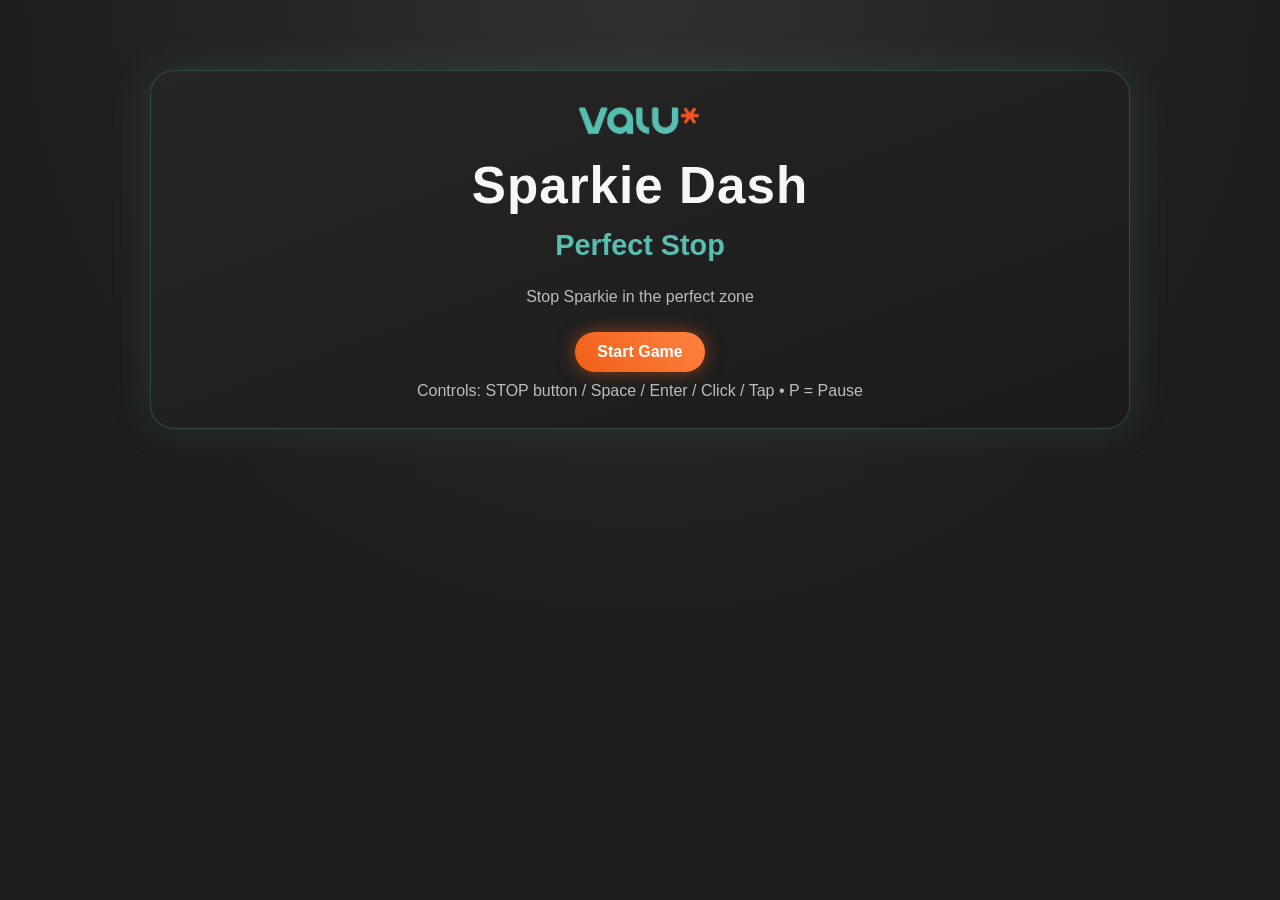
==== index.html @ 8cb0c185 "Build Sparkie Dash Perfect Stop browser mini-game" ====
<!doctype html>
<html lang="en">
  <head>
    <meta charset="UTF-8" />
    <meta name="viewport" content="width=device-width, initial-scale=1.0" />
    <title>Sparkie Dash: Perfect Stop</title>
    <link rel="stylesheet" href="./style.css" />
  </head>
  <body>
    <main class="app">
      <section id="startScreen" class="screen screen--active" aria-label="Start screen">
        <img
          id="startLogo"
          class="valu-logo"
          src="./Value-Logo.png"
          alt="Valu logo"
          data-fallback="logo"
        />
        <h1>Sparkie Dash</h1>
        <p class="subtitle">Perfect Stop</p>
        <p class="instruction">Stop Sparkie in the perfect zone</p>
        <button id="startBtn" class="btn btn--primary">Start Game</button>
        <div class="controls-note">Controls: STOP button / Space / Enter / Click / Tap • P = Pause</div>
      </section>

      <section id="gameScreen" class="screen" aria-label="Game screen">
        <header class="hud">
          <img
            id="gameLogo"
            class="valu-logo valu-logo--small"
            src="./Value-Logo.png"
            alt="Valu logo"
            data-fallback="logo"
          />
          <div class="hud-item"><span>Score</span><strong id="scoreValue">0</strong></div>
          <div class="hud-item"><span>Round</span><strong id="roundValue">1</strong></div>
          <div class="hud-item"><span>Best</span><strong id="bestValue">0</strong></div>
          <div class="hud-item"><span>Combo</span><strong id="comboValue">x1</strong></div>
        </header>

        <div class="track-wrap">
          <div id="track" class="track" role="presentation">
            <div id="goodZone" class="zone zone--good"></div>
            <div id="perfectZone" class="zone zone--perfect"></div>
            <div id="sparkie" class="sparkie" aria-label="Sparkie runner">
              <img
                id="sparkieImg"
                src="./sparkie_player.png"
                alt="Sparkie"
                data-fallback="sparkie"
              />
            </div>
          </div>
        </div>

        <div class="actions">
          <button id="stopBtn" class="btn btn--stop">STOP</button>
          <button id="pauseBtn" class="btn btn--ghost">Pause</button>
        </div>
      </section>
    </main>

    <section id="resultOverlay" class="overlay" aria-live="polite" aria-hidden="true">
      <div class="result-card">
        <h2 id="resultLabel">PERFECT</h2>
        <p id="resultPoints">+100</p>
        <div class="reward-wrap">
          <img id="rewardIcon" src="./coin_token.png" alt="Reward icon" data-fallback="reward" />
          <div id="rewardFallback" class="reward-fallback hidden" aria-hidden="true"></div>
        </div>
        <p id="accuracyText">Center hit!</p>
        <div class="overlay-actions">
          <button id="nextRoundBtn" class="btn btn--primary">Play Again</button>
          <button id="restartBtn" class="btn btn--ghost">Restart</button>
        </div>
      </div>
    </section>

    <script src="./game.js"></script>
  </body>
</html>
---- style.css ----
:root {
  --orange: #ef5f17;
  --teal: #57beb1;
  --bg: #1e1e1e;
  --panel: #292929;
  --text: #f7f7f7;
  --muted: #bcbcbc;
}

* {
  box-sizing: border-box;
}

body {
  margin: 0;
  min-height: 100vh;
  background: radial-gradient(circle at top, #303030 0%, var(--bg) 56%);
  color: var(--text);
  font-family: Inter, Avenir, Segoe UI, Roboto, sans-serif;
  display: grid;
  place-items: center;
  overflow: hidden;
}

.app {
  width: min(980px, 96vw);
  min-height: min(760px, 95vh);
  position: relative;
}

.screen {
  display: none;
  height: 100%;
  border-radius: 24px;
  padding: clamp(16px, 2.8vw, 28px);
  background: linear-gradient(160deg, #262626, #1b1b1b);
  border: 1px solid rgba(87, 190, 177, 0.26);
  box-shadow: 0 0 42px rgba(87, 190, 177, 0.14);
}

.screen--active {
  display: flex;
}

#startScreen {
  flex-direction: column;
  align-items: center;
  justify-content: center;
  text-align: center;
  gap: 10px;
}

h1 {
  margin: 4px 0;
  font-size: clamp(2rem, 7vw, 3.2rem);
  letter-spacing: 1px;
}

.subtitle {
  margin: 0;
  color: var(--teal);
  font-size: clamp(1.2rem, 4.6vw, 1.8rem);
  font-weight: 700;
}

.instruction,
.controls-note {
  color: var(--muted);
}

.valu-logo {
  width: clamp(100px, 18vw, 130px);
  height: auto;
  object-fit: contain;
}

.valu-logo--small {
  width: clamp(70px, 11vw, 90px);
}

.hud {
  display: grid;
  grid-template-columns: auto repeat(4, minmax(70px, auto));
  gap: 14px;
  align-items: center;
}

.hud-item {
  background: rgba(255, 255, 255, 0.05);
  border-radius: 12px;
  padding: 8px 10px;
  text-align: center;
}

.hud-item span {
  display: block;
  font-size: 0.72rem;
  color: var(--muted);
}

.hud-item strong {
  color: var(--teal);
}

#gameScreen {
  flex-direction: column;
  gap: 20px;
}

.track-wrap {
  flex: 1;
  display: grid;
  place-items: center;
}

.track {
  width: min(900px, 90vw);
  height: clamp(130px, 26vw, 180px);
  border-radius: 22px;
  position: relative;
  background:
    repeating-linear-gradient(
      90deg,
      rgba(255, 255, 255, 0.07) 0 16px,
      rgba(255, 255, 255, 0.01) 16px 34px
    ),
    linear-gradient(180deg, #353535, #212121);
  border: 2px solid rgba(87, 190, 177, 0.35);
  overflow: hidden;
  animation: trackMove 900ms linear infinite;
}

@keyframes trackMove {
  from {
    background-position-x: 0;
  }
  to {
    background-position-x: -36px;
  }
}

.zone {
  position: absolute;
  top: 20%;
  height: 60%;
  border-radius: 14px;
}

.zone--good {
  background: rgba(87, 190, 177, 0.26);
  box-shadow: 0 0 18px rgba(87, 190, 177, 0.4);
}

.zone--perfect {
  background: rgba(239, 95, 23, 0.35);
  box-shadow: 0 0 18px rgba(239, 95, 23, 0.72);
}

.sparkie {
  position: absolute;
  left: 0;
  bottom: 12%;
  width: clamp(66px, 12vw, 92px);
  height: clamp(66px, 12vw, 92px);
  transform-origin: center bottom;
  transition: transform 120ms ease;
}

.sparkie img {
  width: 100%;
  height: 100%;
  object-fit: contain;
  filter: drop-shadow(0 0 14px rgba(239, 95, 23, 0.5));
}

.sparkie.running {
  animation: sparkieRun 280ms ease-in-out infinite alternate;
}

@keyframes sparkieRun {
  from {
    transform: translateY(0) rotate(-4deg);
  }
  to {
    transform: translateY(-6px) rotate(4deg);
  }
}

.sparkie.stopped {
  transform: translateY(1px) scale(1.04);
}

.actions {
  display: flex;
  gap: 12px;
  justify-content: center;
}

.btn {
  border: none;
  border-radius: 999px;
  padding: 11px 22px;
  font-size: 1rem;
  font-weight: 700;
  cursor: pointer;
  color: white;
  transition: transform 120ms ease, filter 160ms ease;
}

.btn:hover,
.btn:focus-visible {
  transform: translateY(-1px) scale(1.02);
}

.btn--primary,
.btn--stop {
  background: linear-gradient(45deg, var(--orange), #ff8241);
  box-shadow: 0 0 18px rgba(239, 95, 23, 0.5);
}

.btn--ghost {
  background: rgba(87, 190, 177, 0.2);
  border: 1px solid rgba(87, 190, 177, 0.45);
}

.overlay {
  position: fixed;
  inset: 0;
  display: none;
  place-items: center;
  background: rgba(10, 10, 10, 0.65);
  backdrop-filter: blur(2px);
  z-index: 3;
}

.overlay.active {
  display: grid;
}

.result-card {
  width: min(360px, 90vw);
  background: var(--panel);
  border-radius: 20px;
  border: 1px solid rgba(239, 95, 23, 0.5);
  padding: 20px;
  text-align: center;
  box-shadow: 0 0 30px rgba(239, 95, 23, 0.35);
}

#resultLabel {
  margin: 0;
  font-size: 2rem;
}

#resultPoints {
  margin: 6px 0 10px;
  font-size: 1.5rem;
  color: var(--teal);
}

.reward-wrap {
  min-height: 72px;
  display: grid;
  place-items: center;
}

#rewardIcon {
  width: 64px;
  height: 64px;
  object-fit: contain;
}

.reward-fallback {
  width: 54px;
  height: 54px;
  border-radius: 50%;
  background: radial-gradient(circle at 35% 35%, #d8d8d8, #777);
}

.hidden {
  display: none !important;
}

.overlay-actions {
  display: flex;
  justify-content: center;
  gap: 10px;
  margin-top: 14px;
}

.perfect-shake {
  animation: perfectShake 220ms linear;
}

@keyframes perfectShake {
  0%,
  100% {
    transform: translateX(0);
  }
  25% {
    transform: translateX(-8px);
  }
  75% {
    transform: translateX(8px);
  }
}

.img-placeholder {
  background: linear-gradient(130deg, #ff955f, #57beb1);
  border-radius: 10px;
  border: 1px dashed rgba(255, 255, 255, 0.7);
}

@media (max-width: 700px) {
  .hud {
    grid-template-columns: repeat(2, minmax(110px, 1fr));
  }
}
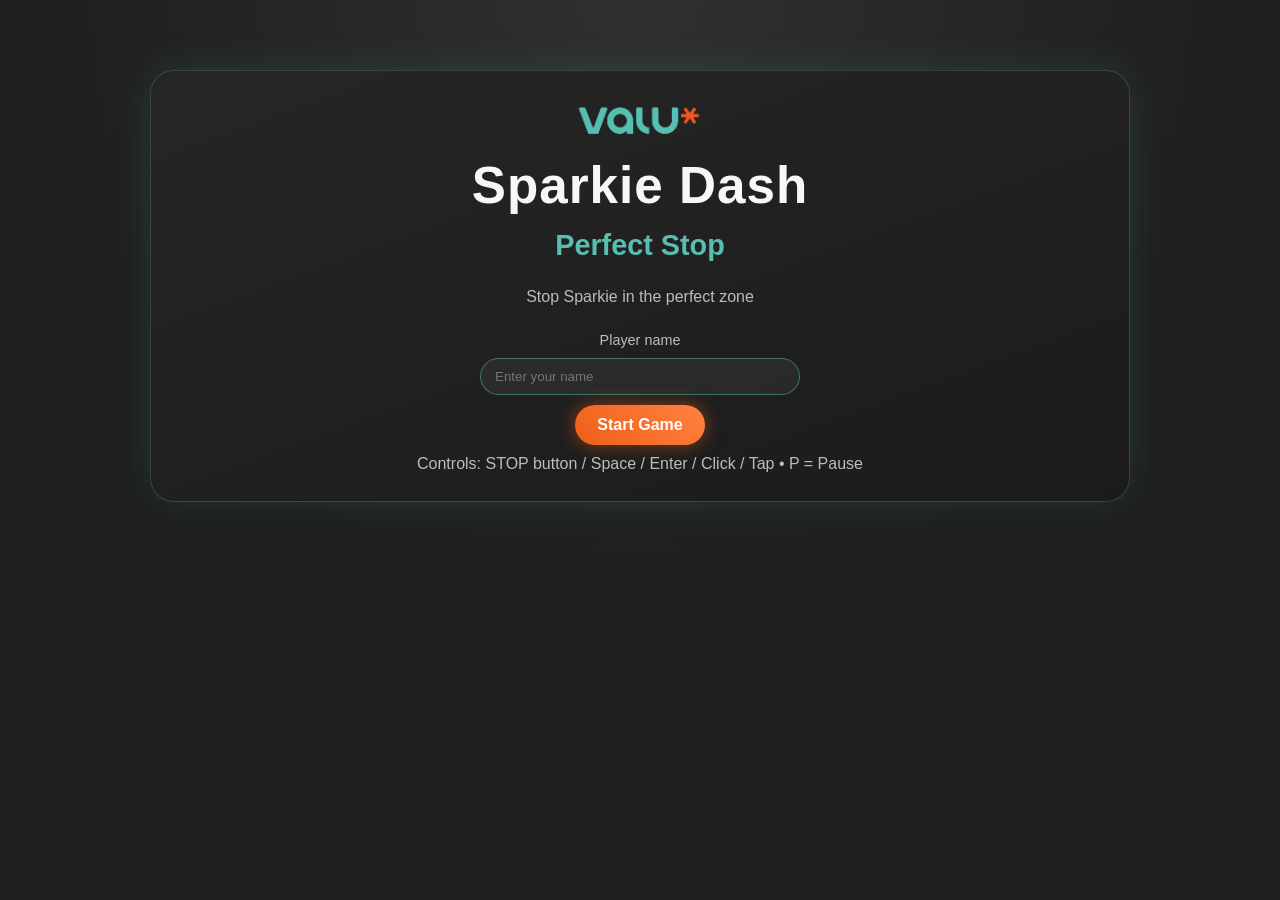
==== commit a9597499: "Adjust Sparkie Dash to 3-round named progression and miss-only loss" ====
--- a/index.html
+++ b/index.html
@@ -9,33 +9,24 @@
   <body>
     <main class="app">
       <section id="startScreen" class="screen screen--active" aria-label="Start screen">
-        <img
-          id="startLogo"
-          class="valu-logo"
-          src="./Value-Logo.png"
-          alt="Valu logo"
-          data-fallback="logo"
-        />
+        <img id="startLogo" class="valu-logo" src="./Value-Logo.png" alt="Valu logo" data-fallback="logo" />
         <h1>Sparkie Dash</h1>
         <p class="subtitle">Perfect Stop</p>
         <p class="instruction">Stop Sparkie in the perfect zone</p>
+        <label class="name-label" for="playerName">Player name</label>
+        <input id="playerName" class="name-input" type="text" maxlength="20" placeholder="Enter your name" />
+        <p id="nameError" class="name-error hidden">Please enter your name to start.</p>
         <button id="startBtn" class="btn btn--primary">Start Game</button>
         <div class="controls-note">Controls: STOP button / Space / Enter / Click / Tap • P = Pause</div>
       </section>
 
       <section id="gameScreen" class="screen" aria-label="Game screen">
         <header class="hud">
-          <img
-            id="gameLogo"
-            class="valu-logo valu-logo--small"
-            src="./Value-Logo.png"
-            alt="Valu logo"
-            data-fallback="logo"
-          />
+          <img id="gameLogo" class="valu-logo valu-logo--small" src="./Value-Logo.png" alt="Valu logo" data-fallback="logo" />
+          <div class="hud-item"><span>Player</span><strong id="playerValue">-</strong></div>
           <div class="hud-item"><span>Score</span><strong id="scoreValue">0</strong></div>
-          <div class="hud-item"><span>Round</span><strong id="roundValue">1</strong></div>
+          <div class="hud-item"><span>Round</span><strong id="roundValue">1/3</strong></div>
           <div class="hud-item"><span>Best</span><strong id="bestValue">0</strong></div>
-          <div class="hud-item"><span>Combo</span><strong id="comboValue">x1</strong></div>
         </header>
 
         <div class="track-wrap">
@@ -43,12 +34,7 @@
             <div id="goodZone" class="zone zone--good"></div>
             <div id="perfectZone" class="zone zone--perfect"></div>
             <div id="sparkie" class="sparkie" aria-label="Sparkie runner">
-              <img
-                id="sparkieImg"
-                src="./sparkie_player.png"
-                alt="Sparkie"
-                data-fallback="sparkie"
-              />
+              <img id="sparkieImg" src="./sparkie_player.png" alt="Sparkie" data-fallback="sparkie" />
             </div>
           </div>
         </div>
@@ -70,7 +56,7 @@
         </div>
         <p id="accuracyText">Center hit!</p>
         <div class="overlay-actions">
-          <button id="nextRoundBtn" class="btn btn--primary">Play Again</button>
+          <button id="nextRoundBtn" class="btn btn--primary">Next Round</button>
           <button id="restartBtn" class="btn btn--ghost">Restart</button>
         </div>
       </div>
--- a/style.css
+++ b/style.css
@@ -6,11 +6,7 @@
   --text: #f7f7f7;
   --muted: #bcbcbc;
 }
-
-* {
-  box-sizing: border-box;
-}
-
+* { box-sizing: border-box; }
 body {
   margin: 0;
   min-height: 100vh;
@@ -21,13 +17,7 @@
   place-items: center;
   overflow: hidden;
 }
-
-.app {
-  width: min(980px, 96vw);
-  min-height: min(760px, 95vh);
-  position: relative;
-}
-
+.app { width: min(980px, 96vw); min-height: min(760px, 95vh); position: relative; }
 .screen {
   display: none;
   height: 100%;
@@ -37,125 +27,46 @@
   border: 1px solid rgba(87, 190, 177, 0.26);
   box-shadow: 0 0 42px rgba(87, 190, 177, 0.14);
 }
-
-.screen--active {
-  display: flex;
+.screen--active { display: flex; }
+#startScreen { flex-direction: column; align-items: center; justify-content: center; text-align: center; gap: 10px; }
+h1 { margin: 4px 0; font-size: clamp(2rem, 7vw, 3.2rem); letter-spacing: 1px; }
+.subtitle { margin: 0; color: var(--teal); font-size: clamp(1.2rem, 4.6vw, 1.8rem); font-weight: 700; }
+.instruction, .controls-note { color: var(--muted); }
+.valu-logo { width: clamp(100px, 18vw, 130px); height: auto; object-fit: contain; }
+.valu-logo--small { width: clamp(70px, 11vw, 90px); }
+.name-label { font-size: 0.9rem; color: var(--muted); }
+.name-input {
+  width: min(320px, 80vw);
+  border-radius: 999px;
+  border: 1px solid rgba(87, 190, 177, 0.5);
+  background: rgba(255,255,255,0.05);
+  color: white;
+  padding: 10px 14px;
+  outline: none;
 }
-
-#startScreen {
-  flex-direction: column;
-  align-items: center;
-  justify-content: center;
-  text-align: center;
-  gap: 10px;
-}
-
-h1 {
-  margin: 4px 0;
-  font-size: clamp(2rem, 7vw, 3.2rem);
-  letter-spacing: 1px;
-}
-
-.subtitle {
-  margin: 0;
-  color: var(--teal);
-  font-size: clamp(1.2rem, 4.6vw, 1.8rem);
-  font-weight: 700;
-}
-
-.instruction,
-.controls-note {
-  color: var(--muted);
-}
-
-.valu-logo {
-  width: clamp(100px, 18vw, 130px);
-  height: auto;
-  object-fit: contain;
-}
-
-.valu-logo--small {
-  width: clamp(70px, 11vw, 90px);
-}
-
-.hud {
-  display: grid;
-  grid-template-columns: auto repeat(4, minmax(70px, auto));
-  gap: 14px;
-  align-items: center;
-}
-
-.hud-item {
-  background: rgba(255, 255, 255, 0.05);
-  border-radius: 12px;
-  padding: 8px 10px;
-  text-align: center;
-}
-
-.hud-item span {
-  display: block;
-  font-size: 0.72rem;
-  color: var(--muted);
-}
-
-.hud-item strong {
-  color: var(--teal);
-}
-
-#gameScreen {
-  flex-direction: column;
-  gap: 20px;
-}
-
-.track-wrap {
-  flex: 1;
-  display: grid;
-  place-items: center;
-}
-
+.name-input:focus { box-shadow: 0 0 0 2px rgba(87, 190, 177, 0.35); }
+.name-error { color: #ff8f8f; margin: 0; }
+.hidden { display: none !important; }
+.hud { display: grid; grid-template-columns: auto repeat(4, minmax(70px, auto)); gap: 14px; align-items: center; }
+.hud-item { background: rgba(255, 255, 255, 0.05); border-radius: 12px; padding: 8px 10px; text-align: center; }
+.hud-item span { display: block; font-size: 0.72rem; color: var(--muted); }
+.hud-item strong { color: var(--teal); }
+#gameScreen { flex-direction: column; gap: 20px; }
+.track-wrap { flex: 1; display: grid; place-items: center; }
 .track {
   width: min(900px, 90vw);
   height: clamp(130px, 26vw, 180px);
   border-radius: 22px;
   position: relative;
-  background:
-    repeating-linear-gradient(
-      90deg,
-      rgba(255, 255, 255, 0.07) 0 16px,
-      rgba(255, 255, 255, 0.01) 16px 34px
-    ),
-    linear-gradient(180deg, #353535, #212121);
+  background: repeating-linear-gradient(90deg, rgba(255,255,255,.07) 0 16px, rgba(255,255,255,.01) 16px 34px), linear-gradient(180deg, #353535, #212121);
   border: 2px solid rgba(87, 190, 177, 0.35);
   overflow: hidden;
   animation: trackMove 900ms linear infinite;
 }
-
-@keyframes trackMove {
-  from {
-    background-position-x: 0;
-  }
-  to {
-    background-position-x: -36px;
-  }
-}
-
-.zone {
-  position: absolute;
-  top: 20%;
-  height: 60%;
-  border-radius: 14px;
-}
-
-.zone--good {
-  background: rgba(87, 190, 177, 0.26);
-  box-shadow: 0 0 18px rgba(87, 190, 177, 0.4);
-}
-
-.zone--perfect {
-  background: rgba(239, 95, 23, 0.35);
-  box-shadow: 0 0 18px rgba(239, 95, 23, 0.72);
-}
-
+@keyframes trackMove { from { background-position-x: 0; } to { background-position-x: -36px; } }
+.zone { position: absolute; top: 20%; height: 60%; border-radius: 14px; }
+.zone--good { background: rgba(87,190,177,.26); box-shadow: 0 0 18px rgba(87,190,177,.4); }
+.zone--perfect { background: rgba(239,95,23,.35); box-shadow: 0 0 18px rgba(239,95,23,.72); }
 .sparkie {
   position: absolute;
   left: 0;
@@ -165,37 +76,11 @@
   transform-origin: center bottom;
   transition: transform 120ms ease;
 }
-
-.sparkie img {
-  width: 100%;
-  height: 100%;
-  object-fit: contain;
-  filter: drop-shadow(0 0 14px rgba(239, 95, 23, 0.5));
-}
-
-.sparkie.running {
-  animation: sparkieRun 280ms ease-in-out infinite alternate;
-}
-
-@keyframes sparkieRun {
-  from {
-    transform: translateY(0) rotate(-4deg);
-  }
-  to {
-    transform: translateY(-6px) rotate(4deg);
-  }
-}
-
-.sparkie.stopped {
-  transform: translateY(1px) scale(1.04);
-}
-
-.actions {
-  display: flex;
-  gap: 12px;
-  justify-content: center;
-}
-
+.sparkie img { width: 100%; height: 100%; object-fit: contain; filter: drop-shadow(0 0 14px rgba(239,95,23,.5)); }
+.sparkie.running { animation: sparkieRun 280ms ease-in-out infinite alternate; }
+@keyframes sparkieRun { from { transform: translateY(0) rotate(-4deg); } to { transform: translateY(-6px) rotate(4deg); } }
+.sparkie.stopped { transform: translateY(1px) scale(1.04); }
+.actions { display: flex; gap: 12px; justify-content: center; }
 .btn {
   border: none;
   border-radius: 999px;
@@ -206,113 +91,29 @@
   color: white;
   transition: transform 120ms ease, filter 160ms ease;
 }
-
-.btn:hover,
-.btn:focus-visible {
-  transform: translateY(-1px) scale(1.02);
-}
-
-.btn--primary,
-.btn--stop {
-  background: linear-gradient(45deg, var(--orange), #ff8241);
-  box-shadow: 0 0 18px rgba(239, 95, 23, 0.5);
-}
-
-.btn--ghost {
-  background: rgba(87, 190, 177, 0.2);
-  border: 1px solid rgba(87, 190, 177, 0.45);
-}
-
-.overlay {
-  position: fixed;
-  inset: 0;
-  display: none;
-  place-items: center;
-  background: rgba(10, 10, 10, 0.65);
-  backdrop-filter: blur(2px);
-  z-index: 3;
-}
-
-.overlay.active {
-  display: grid;
-}
-
+.btn:hover, .btn:focus-visible { transform: translateY(-1px) scale(1.02); }
+.btn--primary, .btn--stop { background: linear-gradient(45deg, var(--orange), #ff8241); box-shadow: 0 0 18px rgba(239,95,23,.5); }
+.btn--ghost { background: rgba(87,190,177,.2); border: 1px solid rgba(87,190,177,.45); }
+.overlay { position: fixed; inset: 0; display: none; place-items: center; background: rgba(10,10,10,.65); backdrop-filter: blur(2px); z-index: 3; }
+.overlay.active { display: grid; }
 .result-card {
   width: min(360px, 90vw);
   background: var(--panel);
   border-radius: 20px;
-  border: 1px solid rgba(239, 95, 23, 0.5);
+  border: 1px solid rgba(239,95,23,.5);
   padding: 20px;
   text-align: center;
-  box-shadow: 0 0 30px rgba(239, 95, 23, 0.35);
+  box-shadow: 0 0 30px rgba(239,95,23,.35);
 }
+#resultLabel { margin: 0; font-size: 2rem; }
+#resultPoints { margin: 6px 0 10px; font-size: 1.5rem; color: var(--teal); }
+.reward-wrap { min-height: 72px; display: grid; place-items: center; }
+#rewardIcon { width: 64px; height: 64px; object-fit: contain; }
+.reward-fallback { width: 54px; height: 54px; border-radius: 50%; background: radial-gradient(circle at 35% 35%, #d8d8d8, #777); }
+.overlay-actions { display: flex; justify-content: center; gap: 10px; margin-top: 14px; }
+.perfect-shake { animation: perfectShake 220ms linear; }
+@keyframes perfectShake { 0%,100% { transform: translateX(0); } 25% { transform: translateX(-8px);} 75% { transform: translateX(8px);} }
+.img-placeholder { background: linear-gradient(130deg, #ff955f, #57beb1); border-radius: 10px; border: 1px dashed rgba(255,255,255,.7); }
+@media (max-width: 700px) { .hud { grid-template-columns: repeat(2, minmax(110px, 1fr)); } }
 
-#resultLabel {
-  margin: 0;
-  font-size: 2rem;
-}
-
-#resultPoints {
-  margin: 6px 0 10px;
-  font-size: 1.5rem;
-  color: var(--teal);
-}
-
-.reward-wrap {
-  min-height: 72px;
-  display: grid;
-  place-items: center;
-}
-
-#rewardIcon {
-  width: 64px;
-  height: 64px;
-  object-fit: contain;
-}
-
-.reward-fallback {
-  width: 54px;
-  height: 54px;
-  border-radius: 50%;
-  background: radial-gradient(circle at 35% 35%, #d8d8d8, #777);
-}
-
-.hidden {
-  display: none !important;
-}
-
-.overlay-actions {
-  display: flex;
-  justify-content: center;
-  gap: 10px;
-  margin-top: 14px;
-}
-
-.perfect-shake {
-  animation: perfectShake 220ms linear;
-}
-
-@keyframes perfectShake {
-  0%,
-  100% {
-    transform: translateX(0);
-  }
-  25% {
-    transform: translateX(-8px);
-  }
-  75% {
-    transform: translateX(8px);
-  }
-}
-
-.img-placeholder {
-  background: linear-gradient(130deg, #ff955f, #57beb1);
-  border-radius: 10px;
-  border: 1px dashed rgba(255, 255, 255, 0.7);
-}
-
-@media (max-width: 700px) {
-  .hud {
-    grid-template-columns: repeat(2, minmax(110px, 1fr));
-  }
-}
+.btn:disabled { opacity: 0.5; cursor: not-allowed; transform: none; }
